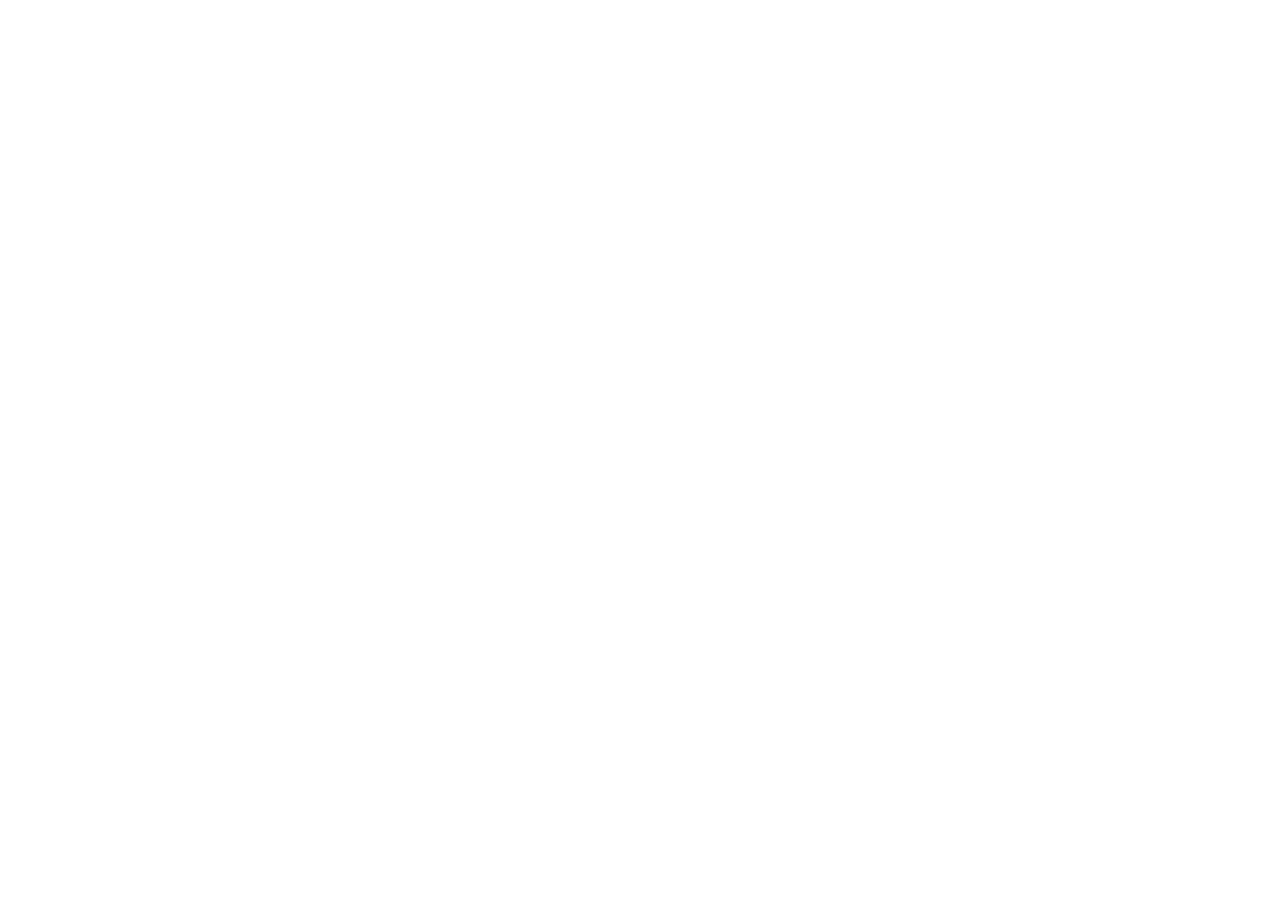
==== tutorial/index.html @ f96d7d10 "added html, css, js file for spirte animation" ====
<!DOCTYPE html>
<html lang="en">
<head>
    <meta charset="UTF-8">
    <meta http-equiv="X-UA-Compatible" content="IE=edge">
    <meta name="viewport" content="width=device-width, initial-scale=1.0">
    <title>Sprite animations</title>
    <link rel="stylesheet" href="style.css"/>

</head>
<body>
    
    <script src="script.js"></script>
</body>
</html>
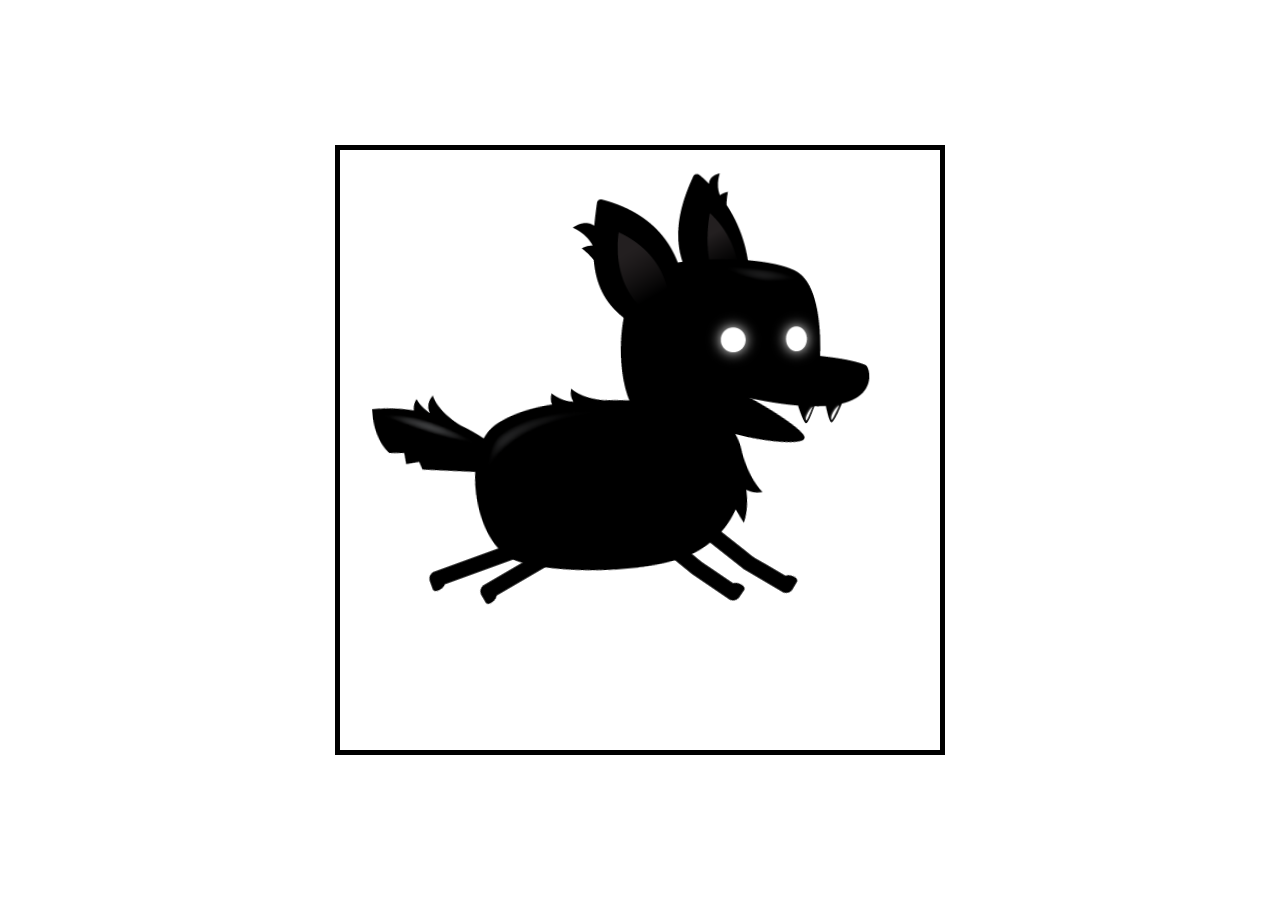
==== commit 3f99533e: "added dog animation into canvas" ====
--- a/tutorial/index.html
+++ b/tutorial/index.html
@@ -9,6 +9,7 @@
 
 </head>
 <body>
+    <canvas id="canvas1" width="600" height="600"></canvas>
     
     <script src="script.js"></script>
 </body>
--- a/tutorial/style.css
+++ b/tutorial/style.css
@@ -0,0 +1,7 @@
+#canvas1 {
+    border: 5px solid black;
+    position: absolute;
+    top: 50%;
+    left:50%;
+    transform: translate(-50%, -50%);
+}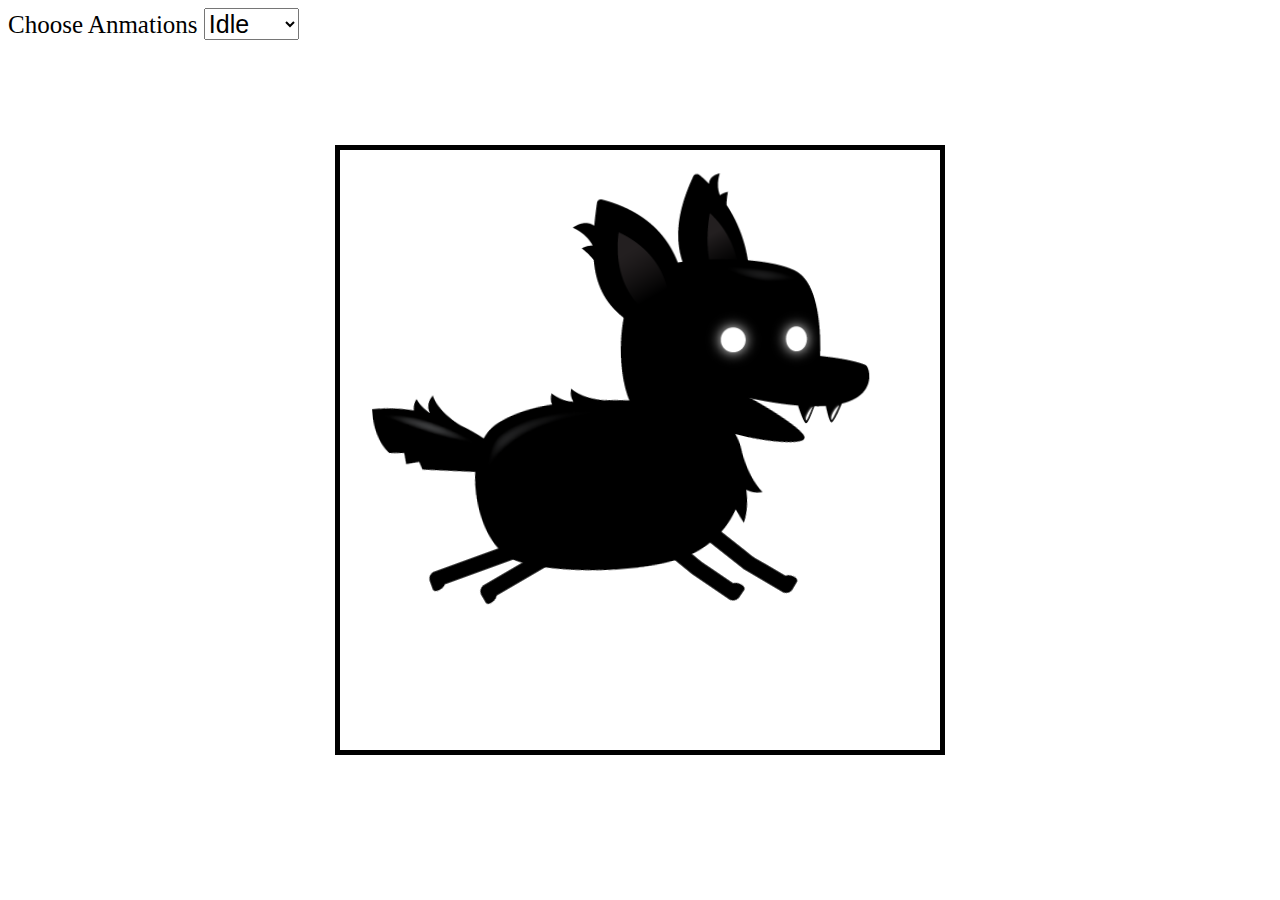
==== commit e9e05604: "added dropdown menu to change animations" ====
--- a/tutorial/index.html
+++ b/tutorial/index.html
@@ -10,6 +10,21 @@
 </head>
 <body>
     <canvas id="canvas1" width="600" height="600"></canvas>
+    <div class = "controls">
+        <label for="animations">Choose Anmations</label> 
+        <select id="animations" name="animations">
+            <option value="idle">Idle</option>
+            <option value="jump">jump</option>
+            <option value="fall">Fall</option>
+            <option value="run">run</option>
+            <option value="dizzy">dizzy</option>
+            <option value="sit">sit</option>
+            <option value="roll">roll</option>
+            <option value="bite">bite</option>
+            <option value="ko">KO</option>
+            <option value="getHit">get Hit</option>
+        </select>
+    </div>
     
     <script src="script.js"></script>
 </body>
--- a/tutorial/style.css
+++ b/tutorial/style.css
@@ -4,4 +4,14 @@
     top: 50%;
     left:50%;
     transform: translate(-50%, -50%);
+}
+
+.controls{
+    position:absolute;
+   
+
+}
+
+.controls, select, option {
+    font-size: 25px;
 }